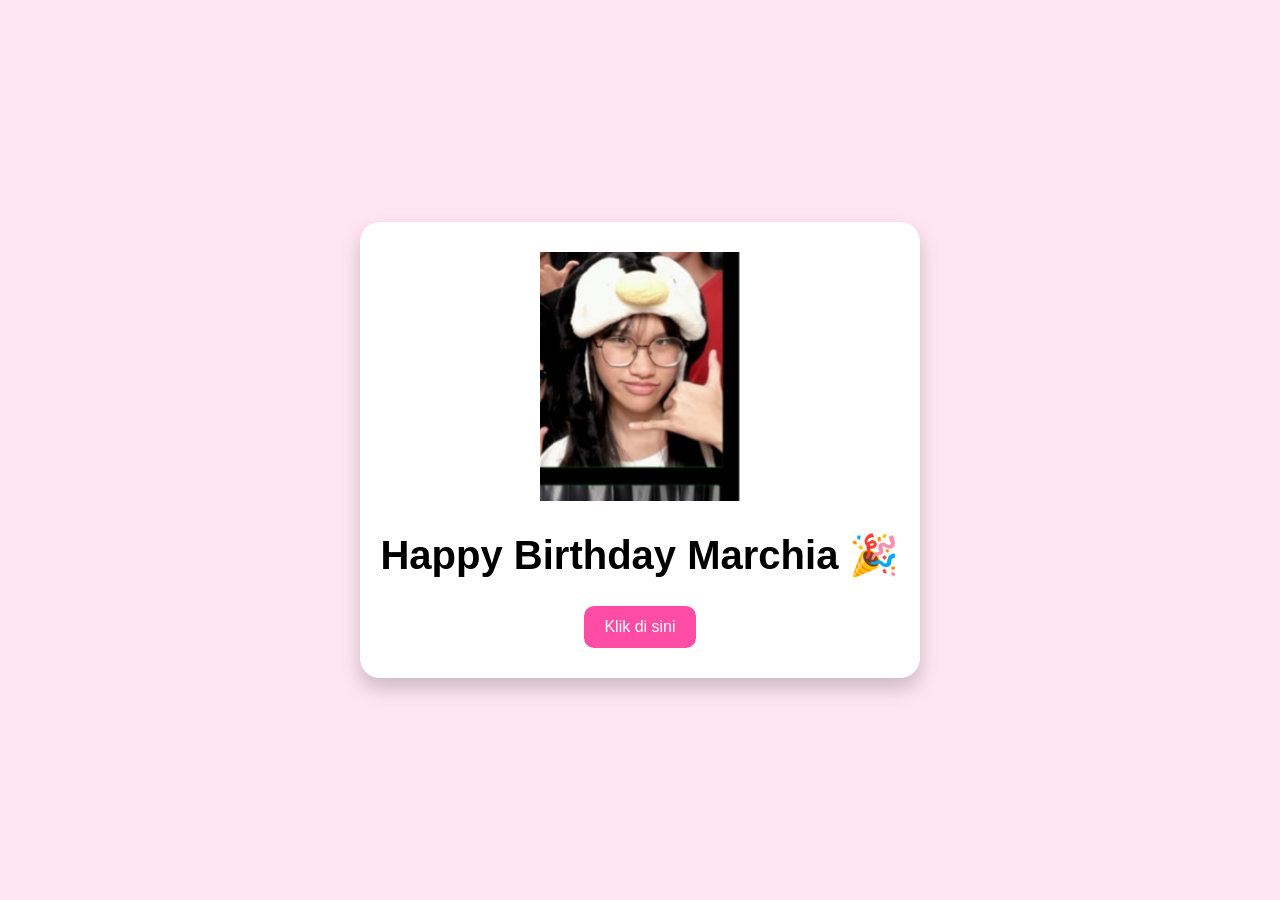
==== birthday/index.html @ 9f3c8905 "Add files via upload" ====
<!DOCTYPE html>
<html>
<head>
<title>Happy Birthday</title>
<link rel="stylesheet" href="style.css">
<meta name="viewport" content="width=device-width, initial-scale=1.0">
</head>

<body class="center">

<div class="card">

<img src="images/gift.jpg" class="gift">

<h1>Happy Birthday Marchia 🎉</h1>

<button onclick="nextPage()">Klik di sini</button>

</div>

<script>
function nextPage(){
  window.location.href = "jumpscare.html";
}
</script>

</body>
</html>
---- birthday/style.css ----
body{
font-family:Arial;
margin:0;
}

.center{
display:flex;
justify-content:center;
align-items:center;
height:100vh;
background:#ffe6f0;
}

.card{
text-align:center;
background:white;
padding:30px 20px;
border-radius:20px;
box-shadow:0 10px 20px rgba(0,0,0,0.2);
}

.gift{
width:50%;
max-width:200px;
}

button{
padding:12px 20px;
font-size:16px;
border:none;
border-radius:10px;
background:#ff4da6;
color:white;
cursor:pointer;
}

body.chaos{
height:100vh;
overflow:hidden;
font-family:Comic Sans MS;
background: linear-gradient(
90deg,
red,
orange,
yellow,
green,
cyan,
blue,
violet
);
background-size:400% 400%;
animation:rainbow 5s linear infinite;
}

@keyframes rainbow{
0%{background-position:0%}
100%{background-position:100%}
}

.content{
position:absolute;
top:50%;
left:50%;
transform:translate(-50%,-50%);
text-align:center;
color:white;
text-shadow:3px 3px black;
}

.photo{
.photo{
width:80%;
max-width:300px;
border-radius:20px;
border:6px dashed yellow;
}
}

.emoji{
position:absolute;
font-size:clamp(20px,6vw,40px);
animation:float 6s linear infinite;
}

@keyframes float{
0%{transform:translateY(100vh) rotate(0deg);}
100%{transform:translateY(-100px) rotate(360deg);}
}

.e1{left:10%; animation-duration:6s;}
.e2{left:20%; animation-duration:7s;}
.e3{left:30%; animation-duration:5s;}
.e4{left:40%; animation-duration:8s;}
.e5{left:55%; animation-duration:6s;}
.e6{left:65%; animation-duration:7s;}
.e7{left:80%; animation-duration:5s;}
.e8{left:90%; animation-duration:6s;}

#emojiJump{
position:fixed;
top:50%;
left:50%;
transform:translate(-50%,-50%) scale(0.5);
font-size:clamp(120px,35vw,220px);
z-index:999;
transition:opacity 0.5s, transform 0.3s;
pointer-events:none;
}

h1{
font-size:clamp(24px,6vw,40px);
}
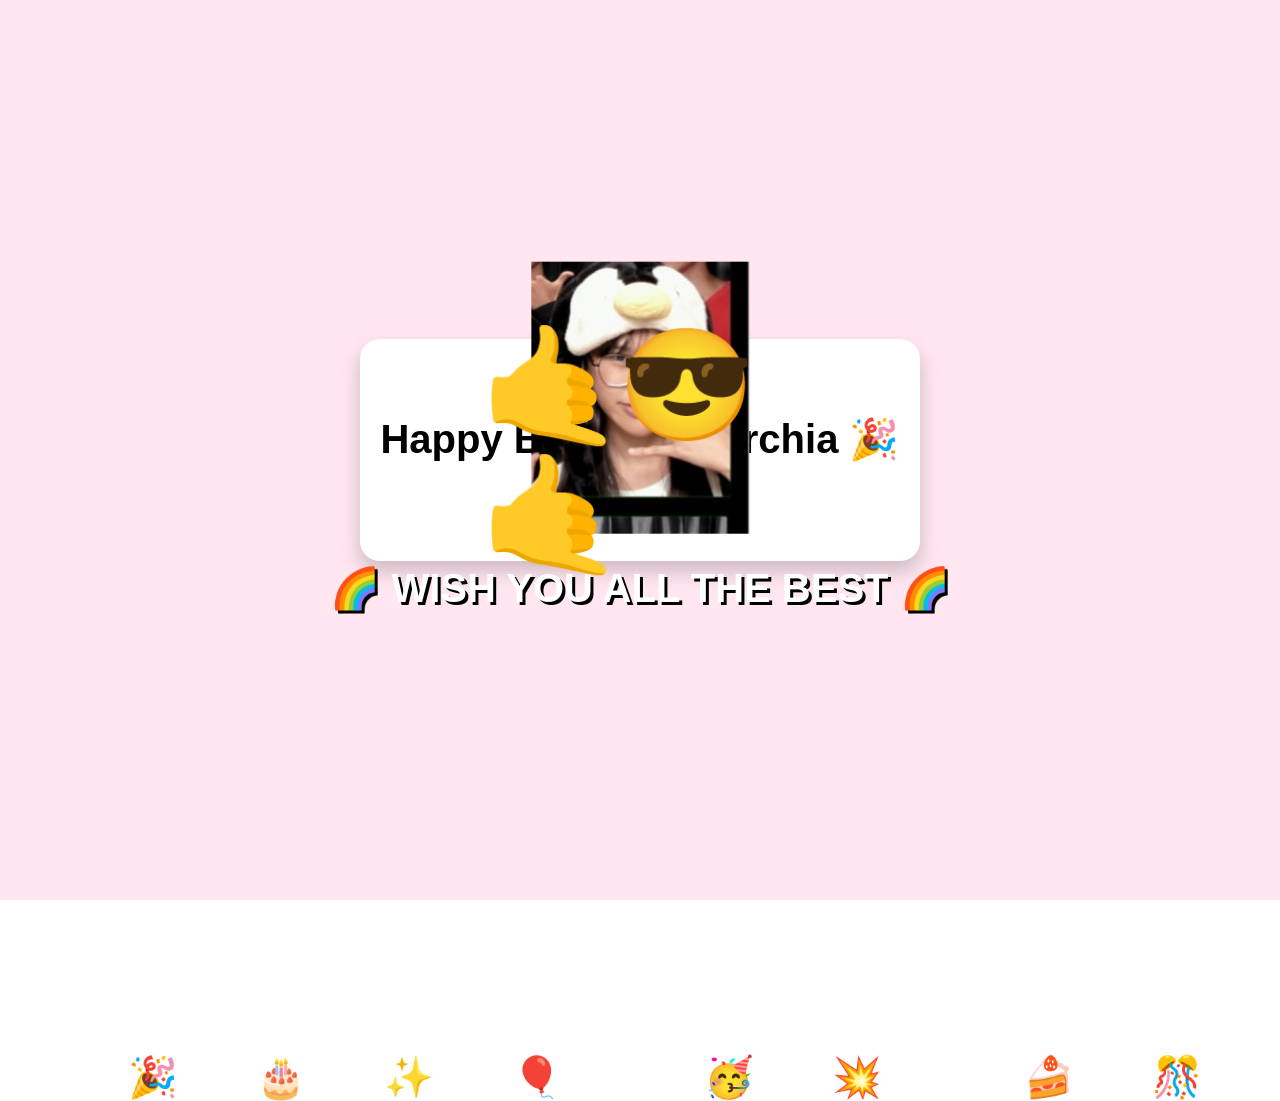
==== commit 833c362b: "Enhance birthday HTML with prank features Added multiple pages for a birthday prank including a jump" ====
--- a/birthday/index.html
+++ b/birthday/index.html
@@ -3,26 +3,92 @@
 <head>
 <title>Happy Birthday</title>
 <link rel="stylesheet" href="style.css">
-<meta name="viewport" content="width=device-width, initial-scale=1.0">
 </head>
 
-<body class="center">
+<body>
+
+<!-- PAGE 1 -->
+<div id="page1" class="page center">
 
 <div class="card">
-
-<img src="images/gift.jpg" class="gift">
+<img src="images/gift.png" class="gift">
 
 <h1>Happy Birthday Marchia 🎉</h1>
 
-<button onclick="nextPage()">Klik di sini</button>
+<button onclick="startPrank()">Klik di sini</button>
+</div>
 
 </div>
 
+
+<!-- JUMPSCARE VIDEO -->
+<div id="videoPage" class="page hidden">
+
+<video id="scareVideo" preload="auto">
+<source src="video/scare.mp4" type="video/mp4">
+</video>
+
+</div>
+
+
+<!-- FINAL CHAOS PAGE -->
+<div id="finalPage" class="page hidden chaos">
+
+<audio id="bgMusic" preload="auto">
+<source src="sound/telkomsel.mp3" type="audio/mpeg">
+</audio>
+
+<div id="emojiJump">🤙😎🤙</div>
+
+<div class="content">
+<img src="images/photo.jpg" class="photo">
+<h1>🌈 WISH YOU ALL THE BEST 🌈</h1>
+</div>
+
+<div class="emoji e1">🎉</div>
+<div class="emoji e2">🎂</div>
+<div class="emoji e3">✨</div>
+<div class="emoji e4">🎈</div>
+<div class="emoji e5">🥳</div>
+<div class="emoji e6">💥</div>
+<div class="emoji e7">🍰</div>
+<div class="emoji e8">🎊</div>
+
+</div>
+
+
 <script>
-function nextPage(){
-  window.location.href = "jumpscare.html";
+
+const page1 = document.getElementById("page1")
+const videoPage = document.getElementById("videoPage")
+const finalPage = document.getElementById("finalPage")
+
+const video = document.getElementById("scareVideo")
+const music = document.getElementById("bgMusic")
+
+function startPrank(){
+
+page1.style.display="none"
+videoPage.classList.remove("hidden")
+
+video.play()
+
 }
+
+video.onended = () => {
+
+videoPage.style.display="none"
+finalPage.classList.remove("hidden")
+
+music.play().catch(()=>{})
+
+setTimeout(()=>{
+document.getElementById("emojiJump").style.opacity="0"
+},700)
+
+}
+
 </script>
 
 </body>
-</html>+</html>
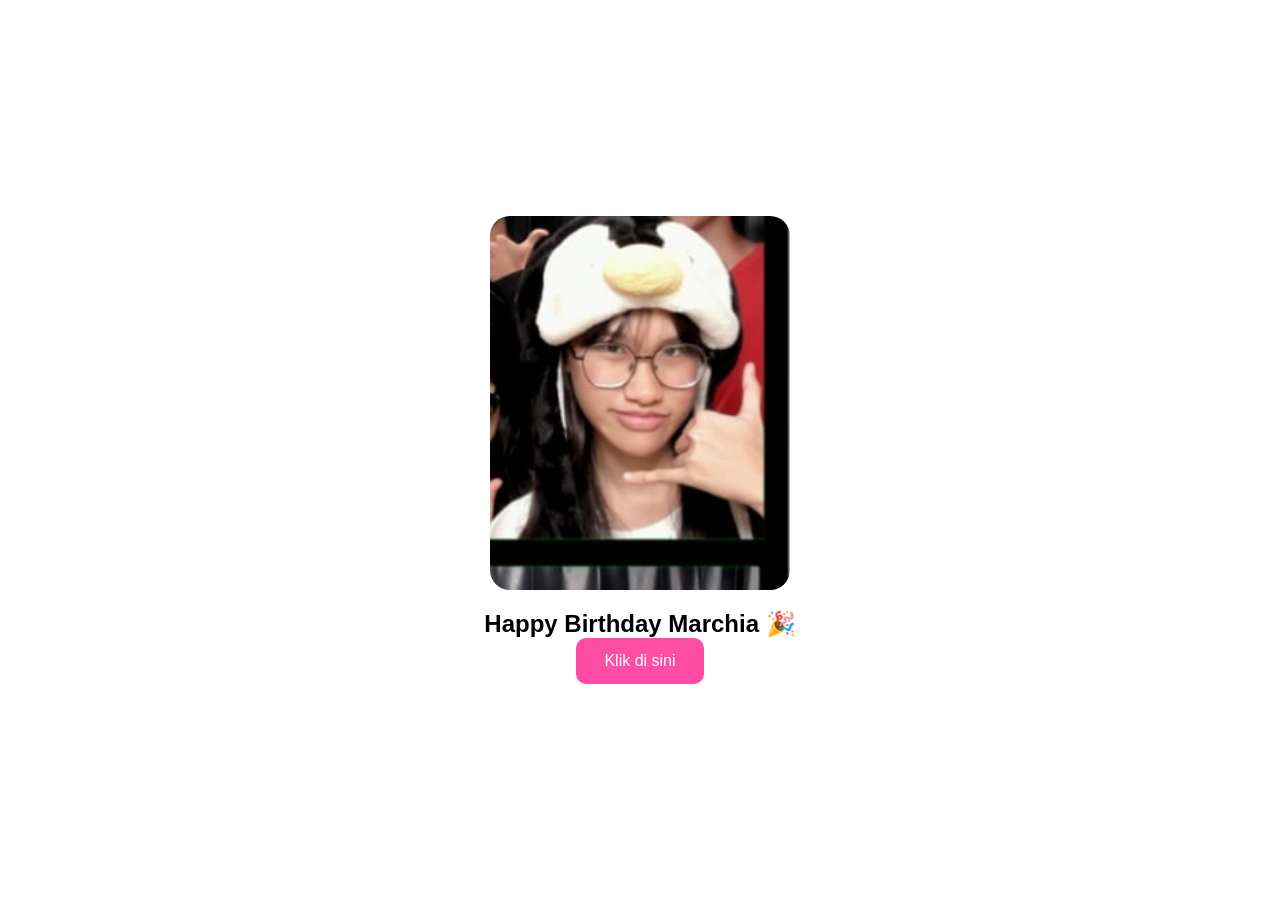
==== commit af0f2c83: "Add files via upload" ====
--- a/birthday/index.html
+++ b/birthday/index.html
@@ -1,49 +1,57 @@
 <!DOCTYPE html>
-<html>
+<html lang="id">
+
 <head>
+
+<meta charset="UTF-8">
+<meta name="viewport" content="width=device-width, initial-scale=1.0">
+
 <title>Happy Birthday</title>
-<link rel="stylesheet" href="style.css">
+
+<link rel="stylesheet" href="css/style.css">
+
 </head>
 
 <body>
 
-<!-- PAGE 1 -->
-<div id="page1" class="page center">
+<!-- START PAGE -->
 
-<div class="card">
-<img src="images/gift.png" class="gift">
+<section id="startPage" class="page active">
+
+<img src="assets/images/photo1.webp" class="photo">
 
 <h1>Happy Birthday Marchia 🎉</h1>
 
-<button onclick="startPrank()">Klik di sini</button>
-</div>
+<button onclick="startSurprise()">
+Klik di sini
+</button>
 
-</div>
+</section>
 
 
-<!-- JUMPSCARE VIDEO -->
-<div id="videoPage" class="page hidden">
+<!-- VIDEO PAGE -->
 
-<video id="scareVideo" preload="auto">
-<source src="video/scare.mp4" type="video/mp4">
+<section id="videoPage" class="page">
+
+<video id="video" playsinline preload="auto">
+
+<source src="assets/video/video1.webm" type="video/webm">
+
 </video>
 
-</div>
+</section>
 
 
-<!-- FINAL CHAOS PAGE -->
-<div id="finalPage" class="page hidden chaos">
+<!-- FINAL PAGE -->
 
-<audio id="bgMusic" preload="auto">
-<source src="sound/telkomsel.mp3" type="audio/mpeg">
-</audio>
+<section id="finalPage" class="page chaos">
 
-<div id="emojiJump">🤙😎🤙</div>
+<img src="assets/images/photo1.webp" class="photo">
 
-<div class="content">
-<img src="images/photo.jpg" class="photo">
 <h1>🌈 WISH YOU ALL THE BEST 🌈</h1>
-</div>
+
+
+<!-- EMOJI TERBANG -->
 
 <div class="emoji e1">🎉</div>
 <div class="emoji e2">🎂</div>
@@ -54,41 +62,16 @@
 <div class="emoji e7">🍰</div>
 <div class="emoji e8">🎊</div>
 
-</div>
+</section>
 
 
-<script>
+<audio id="music">
 
-const page1 = document.getElementById("page1")
-const videoPage = document.getElementById("videoPage")
-const finalPage = document.getElementById("finalPage")
+<source src="assets/audio/music.ogg" type="audio/ogg">
 
-const video = document.getElementById("scareVideo")
-const music = document.getElementById("bgMusic")
+</audio>
 
-function startPrank(){
-
-page1.style.display="none"
-videoPage.classList.remove("hidden")
-
-video.play()
-
-}
-
-video.onended = () => {
-
-videoPage.style.display="none"
-finalPage.classList.remove("hidden")
-
-music.play().catch(()=>{})
-
-setTimeout(()=>{
-document.getElementById("emojiJump").style.opacity="0"
-},700)
-
-}
-
-</script>
+<script src="js/main.js"></script>
 
 </body>
-</html>
+</html>
--- a/birthday/css/style.css
+++ b/birthday/css/style.css
@@ -0,0 +1,147 @@
+*{
+margin:0;
+padding:0;
+box-sizing:border-box;
+font-family:Arial;
+}
+
+body{
+overflow:hidden;
+}
+
+/* PAGE SYSTEM */
+
+.page{
+
+position:absolute;
+top:0;
+left:0;
+
+width:100%;
+height:100vh;
+
+display:flex;
+flex-direction:column;
+justify-content:center;
+align-items:center;
+
+text-align:center;
+
+opacity:0;
+pointer-events:none;
+
+transition:opacity .4s;
+
+padding:20px;
+
+}
+
+.page.active{
+opacity:1;
+pointer-events:auto;
+}
+
+/* FOTO */
+
+.photo{
+
+width:80%;
+max-width:300px;
+
+border-radius:20px;
+
+margin-bottom:20px;
+
+}
+
+/* BUTTON */
+
+button{
+
+padding:14px 28px;
+
+font-size:16px;
+
+border:none;
+border-radius:10px;
+
+background:#ff4da6;
+
+color:white;
+
+cursor:pointer;
+
+}
+
+/* VIDEO */
+
+video{
+
+width:100%;
+height:100vh;
+
+object-fit:cover;
+
+}
+
+/* FINAL CHAOS PAGE */
+
+.chaos{
+
+background:linear-gradient(
+90deg,
+red,
+orange,
+yellow,
+green,
+cyan,
+blue,
+violet
+);
+
+background-size:400% 400%;
+animation:rainbow 5s linear infinite;
+
+color:white;
+
+}
+
+@keyframes rainbow{
+
+0%{background-position:0%}
+100%{background-position:100%}
+
+}
+
+/* EMOJI TERBANG */
+
+.emoji{
+
+position:absolute;
+
+font-size:40px;
+
+animation:float 6s linear infinite;
+
+}
+
+@keyframes float{
+
+0%{
+transform:translateY(100vh) rotate(0deg);
+}
+
+100%{
+transform:translateY(-100px) rotate(360deg);
+}
+
+}
+
+.e1{left:10%; animation-duration:6s;}
+.e2{left:20%; animation-duration:7s;}
+.e3{left:30%; animation-duration:5s;}
+.e4{left:40%; animation-duration:8s;}
+.e5{left:55%; animation-duration:6s;}
+.e6{left:65%; animation-duration:7s;}
+.e7{left:80%; animation-duration:5s;}
+.e8{left:90%; animation-duration:6s;}
